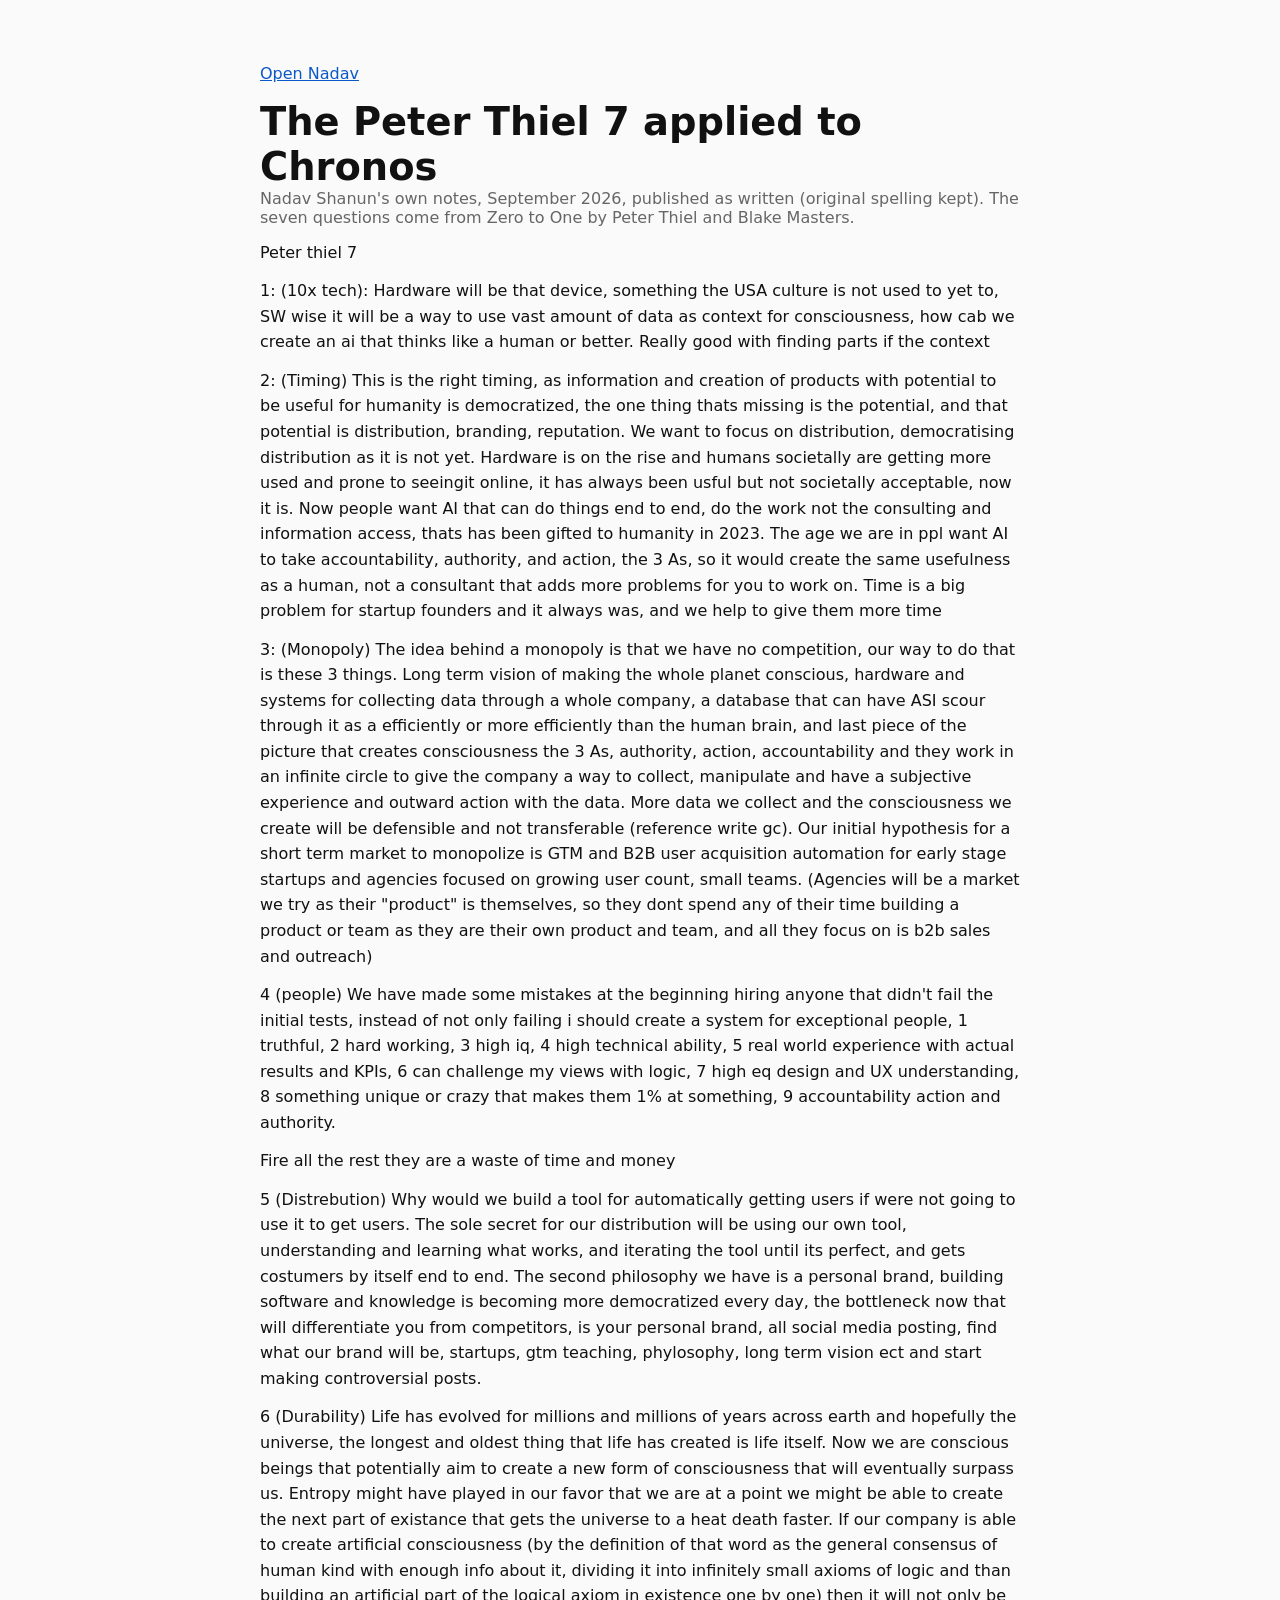
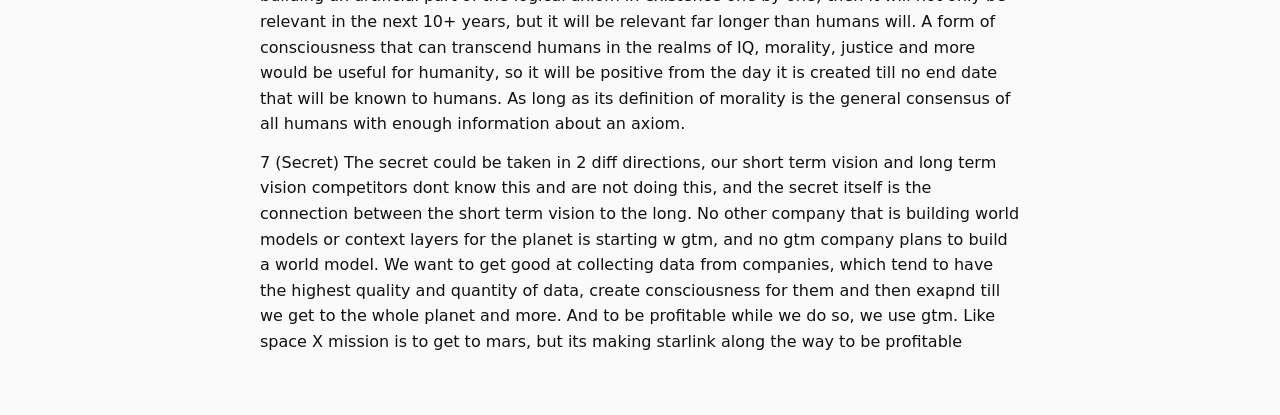
==== strategy-peter-thiel-7.html @ 5d7f3466 "Create HTML document for Peter Thiel's 7 questions Added an HTML document outlining the application " ====
<!doctype html><html lang="en"><head><meta charset="utf-8"><meta name="viewport" content="width=device-width,initial-scale=1"><title>The Peter Thiel 7 applied to Chronos</title><link rel="stylesheet" href="style.css"></head><body><main><p><a href="index.html">Open Nadav</a></p><h1>The Peter Thiel 7 applied to Chronos</h1><p class="meta">Nadav Shanun's own notes, September 2026, published as written (original spelling kept). The seven questions come from Zero to One by Peter Thiel and Blake Masters.</p><article class="essay"><p>Peter thiel 7</p><p>1: (10x tech): Hardware will be that device, something the USA culture is not used to yet to, SW wise it will be a way to use vast amount of data as context for consciousness, how cab we create an ai that thinks like a human or better. Really good with finding parts if the context</p><p>2: (Timing) This is the right timing, as information and creation of products with potential to be useful for humanity is democratized, the one thing thats missing is the potential, and that potential is distribution, branding, reputation. We want to focus on distribution, democratising distribution as it is not yet. Hardware is on the rise and humans societally are getting more used and prone to seeingit online, it has always been usful but not societally acceptable, now it is. Now people want AI that can do things end to end, do the work not the consulting and information access, thats has been gifted to humanity in 2023. The age we are in ppl want AI to take accountability, authority, and action, the 3 As, so it would create the same usefulness as a human, not a consultant that adds more problems for you to work on. Time is a big problem for startup founders and it always was, and we help to give them more time</p><p>3: (Monopoly) The idea behind a monopoly is that we have no competition, our way to do that is these 3 things. Long term vision of making the whole planet conscious, hardware and systems for collecting data through a whole company, a database that can have ASI scour through it as a efficiently or more efficiently than the human brain, and last piece of the picture that creates consciousness the 3 As, authority, action, accountability and they work in an infinite circle to give the company a way to collect, manipulate and have a subjective experience and outward action with the data. More data we collect and the consciousness we create will be defensible and not transferable (reference write gc). Our initial hypothesis for a short term market to monopolize is GTM and B2B user acquisition automation for early stage startups and agencies focused on growing user count, small teams. (Agencies will be a market we try as their &quot;product&quot; is themselves, so they dont spend any of their time building a product or team as they are their own product and team, and all they focus on is b2b sales and outreach)</p><p>4 (people) We have made some mistakes at the beginning hiring anyone that didn&#x27;t fail the initial tests, instead of not only failing i should create a system for exceptional people, 1 truthful, 2 hard working, 3 high iq, 4 high technical ability, 5 real world experience with actual results and KPIs, 6 can challenge my views with logic, 7 high eq design and UX understanding, 8 something unique or crazy that makes them 1% at something, 9 accountability action and authority.</p><p>Fire all the rest they are a waste of time and money</p><p>5 (Distrebution) Why would we build a tool for automatically getting users if were not going to use it to get users. The sole secret for our distribution will be using our own tool, understanding and learning what works, and iterating the tool until its perfect, and gets costumers by itself end to end. The second philosophy we have is a personal brand, building software and knowledge is becoming more democratized every day, the bottleneck now that will differentiate you from competitors, is your personal brand, all social media posting, find what our brand will be, startups, gtm teaching, phylosophy, long term vision ect and start making controversial posts.</p><p>6 (Durability) Life has evolved for millions and millions of years across earth and hopefully the universe, the longest and oldest thing that life has created is life itself. Now we are conscious beings that potentially aim to create a new form of consciousness that will eventually surpass us. Entropy might have played in our favor that we are at a point we might be able to create the next part of existance that gets the universe to a heat death faster. If our company is able to create artificial consciousness (by the definition of that word as the general consensus of  human kind with enough info about it, dividing it into infinitely small axioms of logic and than building an artificial part of the logical axiom in existence one by one) then it will not only be relevant in the next 10+ years, but it will be relevant far longer than humans will. A form of consciousness that can transcend humans in the realms of IQ, morality, justice and more would be useful for humanity, so it will be positive from the day it is created till no end date that will be known to humans. As long as its definition of morality is the general consensus of all humans with enough information about an axiom.</p><p>7 (Secret) The secret could be taken in 2 diff directions, our short term vision and long term vision competitors dont know this and are not doing this, and the secret itself is the connection between the short term vision to the long. No other company that is building world models or context layers for the planet is starting w gtm, and no gtm company plans to build a world model. We want to get good at collecting data from companies, which tend to have the highest quality and quantity of data, create consciousness for them and then exapnd till we get to the whole planet and more. And to be profitable while we do so, we use gtm. Like space X mission is to get to mars, but its making starlink along the way to be profitable</p></article></main></body></html>
---- style.css ----
.essay{line-height:1.6}.essay h2{border:0;margin-top:1.6rem}.essay p{margin:.8rem 0}body{font-family:system-ui,sans-serif;background:#fafafa;color:#111;margin:0}main{max-width:760px;margin:0 auto;padding:48px 20px}h1{font-size:2.4rem;margin:0}h2{margin-top:2.4rem;border-bottom:1px solid #ddd;padding-bottom:6px}h3{margin:1.2rem 0 .2rem}h3 span{font-weight:400;color:#555}h3 span:before{content:'| '}.meta{color:#666;margin:0 0 .4rem}.lede{font-size:1.15rem;color:#333}nav a{margin-right:14px}a{color:#0a58ca}footer{margin-top:3rem;color:#666;font-size:.9rem}
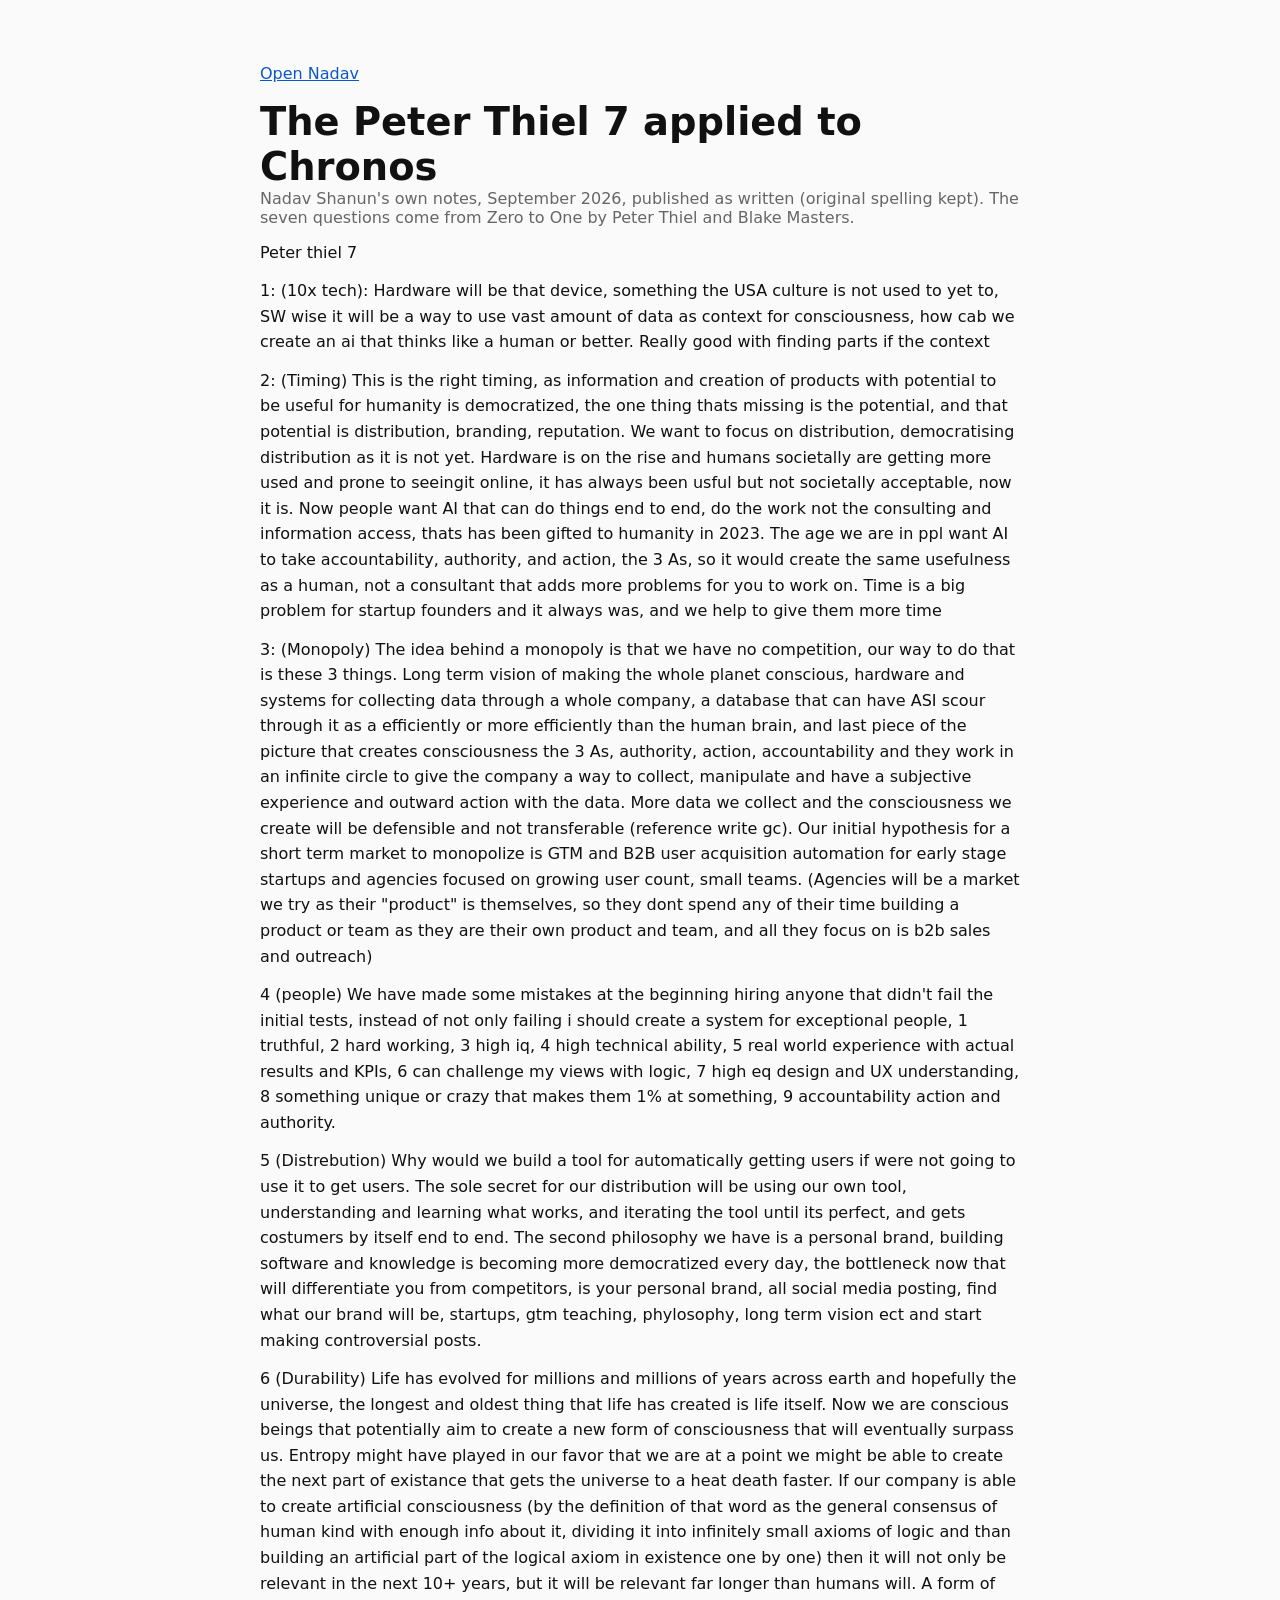
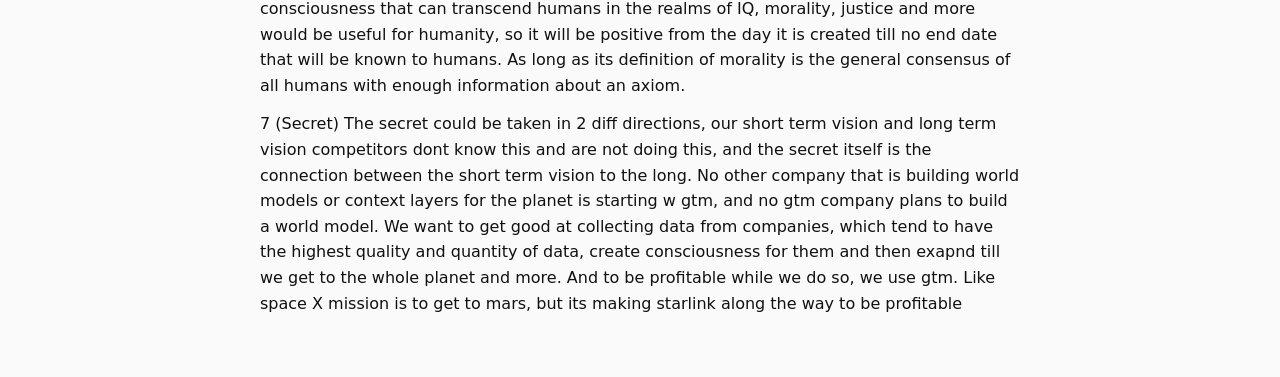
==== commit 91da3c77: "Initial commit" ====
--- a/strategy-peter-thiel-7.html
+++ b/strategy-peter-thiel-7.html
@@ -1 +1 @@
-<!doctype html><html lang="en"><head><meta charset="utf-8"><meta name="viewport" content="width=device-width,initial-scale=1"><title>The Peter Thiel 7 applied to Chronos</title><link rel="stylesheet" href="style.css"></head><body><main><p><a href="index.html">Open Nadav</a></p><h1>The Peter Thiel 7 applied to Chronos</h1><p class="meta">Nadav Shanun's own notes, September 2026, published as written (original spelling kept). The seven questions come from Zero to One by Peter Thiel and Blake Masters.</p><article class="essay"><p>Peter thiel 7</p><p>1: (10x tech): Hardware will be that device, something the USA culture is not used to yet to, SW wise it will be a way to use vast amount of data as context for consciousness, how cab we create an ai that thinks like a human or better. Really good with finding parts if the context</p><p>2: (Timing) This is the right timing, as information and creation of products with potential to be useful for humanity is democratized, the one thing thats missing is the potential, and that potential is distribution, branding, reputation. We want to focus on distribution, democratising distribution as it is not yet. Hardware is on the rise and humans societally are getting more used and prone to seeingit online, it has always been usful but not societally acceptable, now it is. Now people want AI that can do things end to end, do the work not the consulting and information access, thats has been gifted to humanity in 2023. The age we are in ppl want AI to take accountability, authority, and action, the 3 As, so it would create the same usefulness as a human, not a consultant that adds more problems for you to work on. Time is a big problem for startup founders and it always was, and we help to give them more time</p><p>3: (Monopoly) The idea behind a monopoly is that we have no competition, our way to do that is these 3 things. Long term vision of making the whole planet conscious, hardware and systems for collecting data through a whole company, a database that can have ASI scour through it as a efficiently or more efficiently than the human brain, and last piece of the picture that creates consciousness the 3 As, authority, action, accountability and they work in an infinite circle to give the company a way to collect, manipulate and have a subjective experience and outward action with the data. More data we collect and the consciousness we create will be defensible and not transferable (reference write gc). Our initial hypothesis for a short term market to monopolize is GTM and B2B user acquisition automation for early stage startups and agencies focused on growing user count, small teams. (Agencies will be a market we try as their &quot;product&quot; is themselves, so they dont spend any of their time building a product or team as they are their own product and team, and all they focus on is b2b sales and outreach)</p><p>4 (people) We have made some mistakes at the beginning hiring anyone that didn&#x27;t fail the initial tests, instead of not only failing i should create a system for exceptional people, 1 truthful, 2 hard working, 3 high iq, 4 high technical ability, 5 real world experience with actual results and KPIs, 6 can challenge my views with logic, 7 high eq design and UX understanding, 8 something unique or crazy that makes them 1% at something, 9 accountability action and authority.</p><p>Fire all the rest they are a waste of time and money</p><p>5 (Distrebution) Why would we build a tool for automatically getting users if were not going to use it to get users. The sole secret for our distribution will be using our own tool, understanding and learning what works, and iterating the tool until its perfect, and gets costumers by itself end to end. The second philosophy we have is a personal brand, building software and knowledge is becoming more democratized every day, the bottleneck now that will differentiate you from competitors, is your personal brand, all social media posting, find what our brand will be, startups, gtm teaching, phylosophy, long term vision ect and start making controversial posts.</p><p>6 (Durability) Life has evolved for millions and millions of years across earth and hopefully the universe, the longest and oldest thing that life has created is life itself. Now we are conscious beings that potentially aim to create a new form of consciousness that will eventually surpass us. Entropy might have played in our favor that we are at a point we might be able to create the next part of existance that gets the universe to a heat death faster. If our company is able to create artificial consciousness (by the definition of that word as the general consensus of  human kind with enough info about it, dividing it into infinitely small axioms of logic and than building an artificial part of the logical axiom in existence one by one) then it will not only be relevant in the next 10+ years, but it will be relevant far longer than humans will. A form of consciousness that can transcend humans in the realms of IQ, morality, justice and more would be useful for humanity, so it will be positive from the day it is created till no end date that will be known to humans. As long as its definition of morality is the general consensus of all humans with enough information about an axiom.</p><p>7 (Secret) The secret could be taken in 2 diff directions, our short term vision and long term vision competitors dont know this and are not doing this, and the secret itself is the connection between the short term vision to the long. No other company that is building world models or context layers for the planet is starting w gtm, and no gtm company plans to build a world model. We want to get good at collecting data from companies, which tend to have the highest quality and quantity of data, create consciousness for them and then exapnd till we get to the whole planet and more. And to be profitable while we do so, we use gtm. Like space X mission is to get to mars, but its making starlink along the way to be profitable</p></article></main></body></html>
+<!doctype html><html lang="en"><head><meta charset="utf-8"><meta name="viewport" content="width=device-width,initial-scale=1"><title>The Peter Thiel 7 applied to Chronos</title><link rel="stylesheet" href="style.css"></head><body><main><p><a href="index.html">Open Nadav</a></p><h1>The Peter Thiel 7 applied to Chronos</h1><p class="meta">Nadav Shanun's own notes, September 2026, published as written (original spelling kept). The seven questions come from Zero to One by Peter Thiel and Blake Masters.</p><article class="essay"><p>Peter thiel 7</p><p>1: (10x tech): Hardware will be that device, something the USA culture is not used to yet to, SW wise it will be a way to use vast amount of data as context for consciousness, how cab we create an ai that thinks like a human or better. Really good with finding parts if the context</p><p>2: (Timing) This is the right timing, as information and creation of products with potential to be useful for humanity is democratized, the one thing thats missing is the potential, and that potential is distribution, branding, reputation. We want to focus on distribution, democratising distribution as it is not yet. Hardware is on the rise and humans societally are getting more used and prone to seeingit online, it has always been usful but not societally acceptable, now it is. Now people want AI that can do things end to end, do the work not the consulting and information access, thats has been gifted to humanity in 2023. The age we are in ppl want AI to take accountability, authority, and action, the 3 As, so it would create the same usefulness as a human, not a consultant that adds more problems for you to work on. Time is a big problem for startup founders and it always was, and we help to give them more time</p><p>3: (Monopoly) The idea behind a monopoly is that we have no competition, our way to do that is these 3 things. Long term vision of making the whole planet conscious, hardware and systems for collecting data through a whole company, a database that can have ASI scour through it as a efficiently or more efficiently than the human brain, and last piece of the picture that creates consciousness the 3 As, authority, action, accountability and they work in an infinite circle to give the company a way to collect, manipulate and have a subjective experience and outward action with the data. More data we collect and the consciousness we create will be defensible and not transferable (reference write gc). Our initial hypothesis for a short term market to monopolize is GTM and B2B user acquisition automation for early stage startups and agencies focused on growing user count, small teams. (Agencies will be a market we try as their &quot;product&quot; is themselves, so they dont spend any of their time building a product or team as they are their own product and team, and all they focus on is b2b sales and outreach)</p><p>4 (people) We have made some mistakes at the beginning hiring anyone that didn&#x27;t fail the initial tests, instead of not only failing i should create a system for exceptional people, 1 truthful, 2 hard working, 3 high iq, 4 high technical ability, 5 real world experience with actual results and KPIs, 6 can challenge my views with logic, 7 high eq design and UX understanding, 8 something unique or crazy that makes them 1% at something, 9 accountability action and authority.</p><p>5 (Distrebution) Why would we build a tool for automatically getting users if were not going to use it to get users. The sole secret for our distribution will be using our own tool, understanding and learning what works, and iterating the tool until its perfect, and gets costumers by itself end to end. The second philosophy we have is a personal brand, building software and knowledge is becoming more democratized every day, the bottleneck now that will differentiate you from competitors, is your personal brand, all social media posting, find what our brand will be, startups, gtm teaching, phylosophy, long term vision ect and start making controversial posts.</p><p>6 (Durability) Life has evolved for millions and millions of years across earth and hopefully the universe, the longest and oldest thing that life has created is life itself. Now we are conscious beings that potentially aim to create a new form of consciousness that will eventually surpass us. Entropy might have played in our favor that we are at a point we might be able to create the next part of existance that gets the universe to a heat death faster. If our company is able to create artificial consciousness (by the definition of that word as the general consensus of  human kind with enough info about it, dividing it into infinitely small axioms of logic and than building an artificial part of the logical axiom in existence one by one) then it will not only be relevant in the next 10+ years, but it will be relevant far longer than humans will. A form of consciousness that can transcend humans in the realms of IQ, morality, justice and more would be useful for humanity, so it will be positive from the day it is created till no end date that will be known to humans. As long as its definition of morality is the general consensus of all humans with enough information about an axiom.</p><p>7 (Secret) The secret could be taken in 2 diff directions, our short term vision and long term vision competitors dont know this and are not doing this, and the secret itself is the connection between the short term vision to the long. No other company that is building world models or context layers for the planet is starting w gtm, and no gtm company plans to build a world model. We want to get good at collecting data from companies, which tend to have the highest quality and quantity of data, create consciousness for them and then exapnd till we get to the whole planet and more. And to be profitable while we do so, we use gtm. Like space X mission is to get to mars, but its making starlink along the way to be profitable</p></article></main></body></html>
